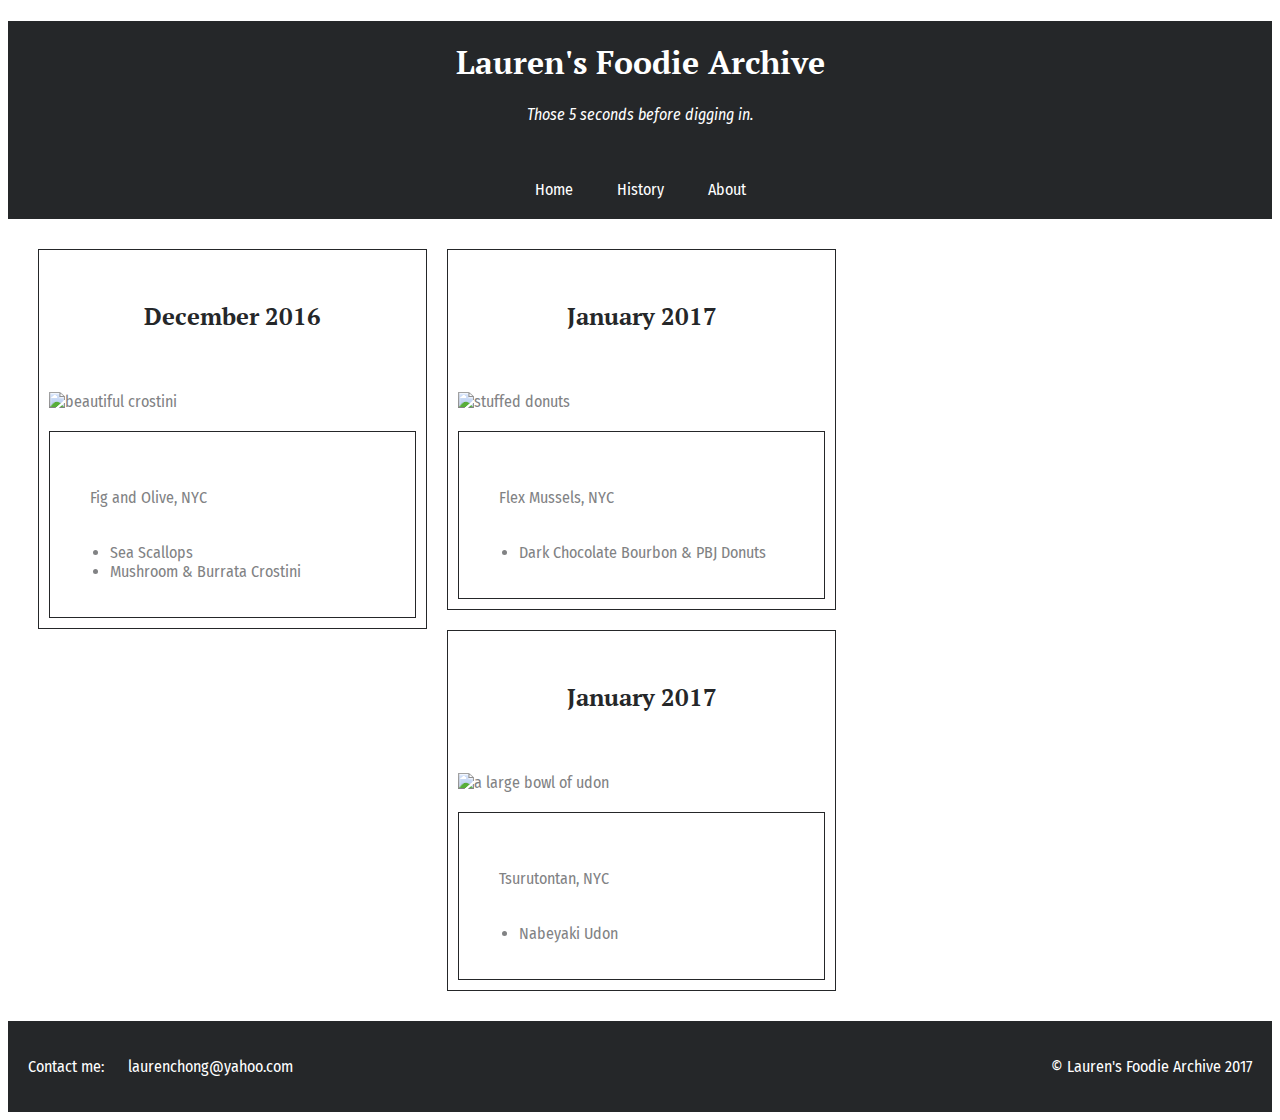
==== unit_6/index.html @ 7562de9a "Unit 6" ====
<!DOCTYPE html>
<html>

<head>
	<link rel="stylesheet" type="text/css" href="css/style.css">
	<title>Lauren's Foodie Journal</title>
</head>

<body>
	<div class="wrapper">

		<header>
			<h1><a href="index.html" class="home">Lauren's Foodie Archive</a></h1>
			<p id="slogan">Those 5 seconds before digging in.</p>
			<nav class="clearfix">
				<a href="index.html">Home</a>
				<a href="history.html">History</a>
				<a href="about.html">About</a>

			</nav>
		</header>

		<main id="three_column" class="clearfix">
			<section id="first" class="column">
				<aside class="date">
					<h2>December 2016</h2>
				</aside>
				<aside class="photo">
					<img src="images/figandolive.jpg"
						alt="beautiful crostini"
						title="food from fig and olive">
				</aside>
				<article class="description">
					<p>Fig and Olive, NYC</p>
					<ul>
						<li>Sea Scallops</li>
						<li>Mushroom & Burrata Crostini</li>
					</ul>
				</article>
			</section>

			<section id="second" class="column">		
				<aside class="date">
					<h2>January 2017</h2>
				</aside>
				<aside class="photo">
					<img src="images/flexmussels.jpg"
					alt="stuffed donuts"
					title="dessert at flex mussels">
				</aside>
				<article class="description">
					<p>Flex Mussels, NYC</p>
					<ul>
						<li>Dark Chocolate Bourbon & PBJ Donuts</li>
					</ul>
				</article>
			</section>

			<section id="third" class="column">
				<aside class="date">
					<h2>January 2017</h2>
				</aside>
				<aside class="photo">
					<img src="images/tsurutontan.jpg"
					alt="a large bowl of udon"
					title="udon">
				</aside>
				<article class="description">
					<p>Tsurutontan, NYC</p>
					<ul>
						<li>Nabeyaki Udon</li>
					</ul>
				</article>
			</section>
		</main>
	
		<footer class="clearfix">
			<p id="contact">Contact me: <a href="mailto:laurenchong@yahoo.com">laurenchong@yahoo.com</a></p>
			<p id="copyright">&copy Lauren's Foodie Archive 2017</p>
		</footer>

	</div>
</body>

</html>
---- unit_6/css/style.css ----
@import url('https://fonts.googleapis.com/css?family=Fira+Sans+Condensed|PT+Serif');

header{
	text-align: center;
	background-color: #252729;
}

aside{
	padding: 20px 0 20px 0;
}

article{
	border: 1px #252729 solid;
	padding: 20px;
}

footer{
	background-color: #252729;
}

section{
	border: 1px #252729 solid;
	padding: 20px;
}

body{
	color: #818284;
	font-family: 'Fira Sans Condensed', sans-serif;
}

h1{
	font-family: 'PT Serif', serif;
	text-align: center;
	color: #FFFFFF;
	padding: 20px 20px 0 20px;
}

h2{
	text-align: center;
	color: #252729;
	font-family: 'PT Serif', serif;
}

p{
	padding: 20px;
}

img{
	display: block;
	width: 400px;
	margin-left: auto;
	margin-right: auto;
}

nav{
	color: #FFFFFF;
	padding: 20px;
}

#slogan{
	font-style: italic;
	color: #FFFFFF;
	padding: 0px 20px 20px 20px;
}

#three_column{
	padding: 20px;
}

#first{
	border: 1px #252729 solid;
	padding: 10px;
	float: left;
	width: 30%;
	margin: 10px;
}

#second{
	border: 1px #252729 solid;
	padding: 10px;
	float: left;
	width: 30%;
	margin: 10px;
}

#third{
	border: 1px #252729 solid;
	padding: 10px;
	float: left;
	width: 30%;
	margin: 10px;
}

.clearfix:after{
	visibility: hidden;
	display: block;
	font-size: 0;
	content: " ";
	clear: both;
	height: 0;
}

#contact{
	float: left;
	color: #FFFFFF;
	padding: 20px;
}

#copyright{
	float: right;
	color: #FFFFFF;
	padding: 20px;
}

a{
	padding: 20px;
}

a:link{
	color: #FFFFFF;
	text-decoration: none;
}

a:active{
	color: #818284;
}

a:visited{
	color: #FFFFFF;
}

a:hover{
	color: #818284;
}

a.home:hover{
	color: #FFFFFF;
}
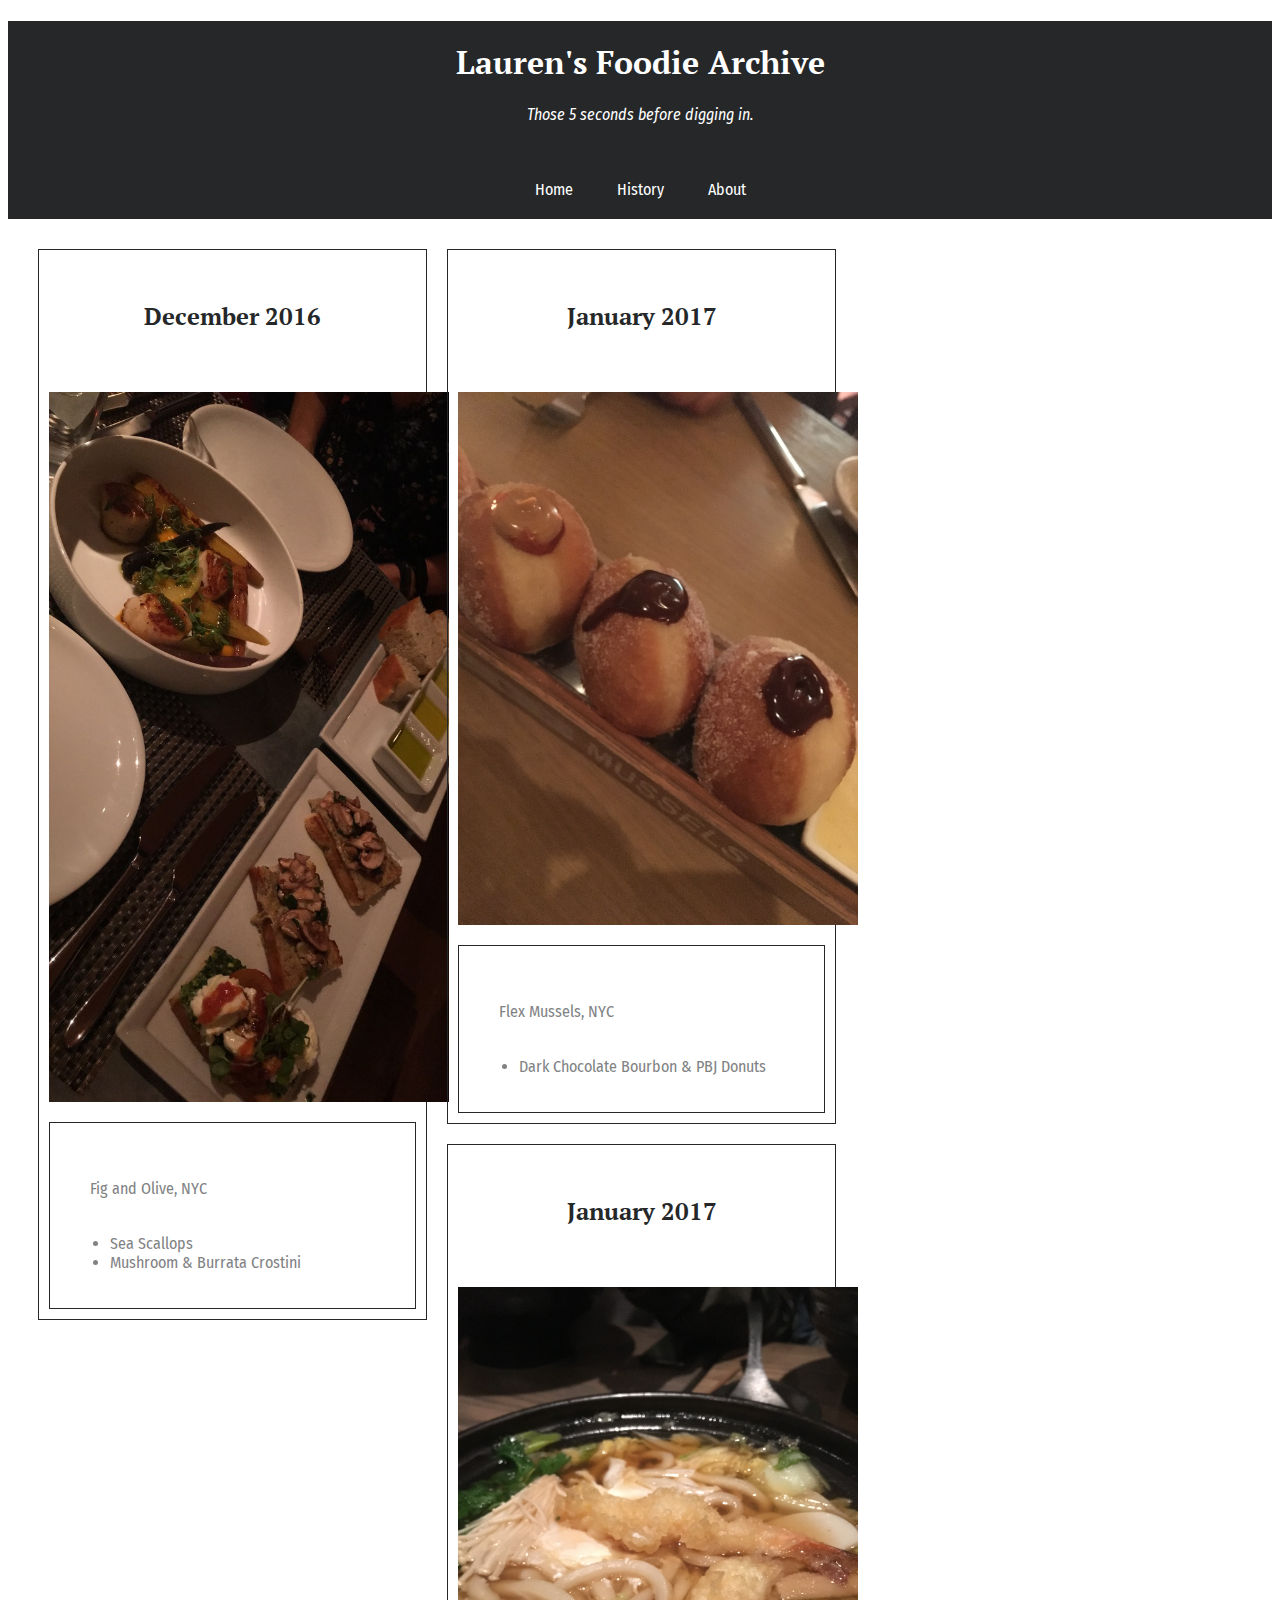
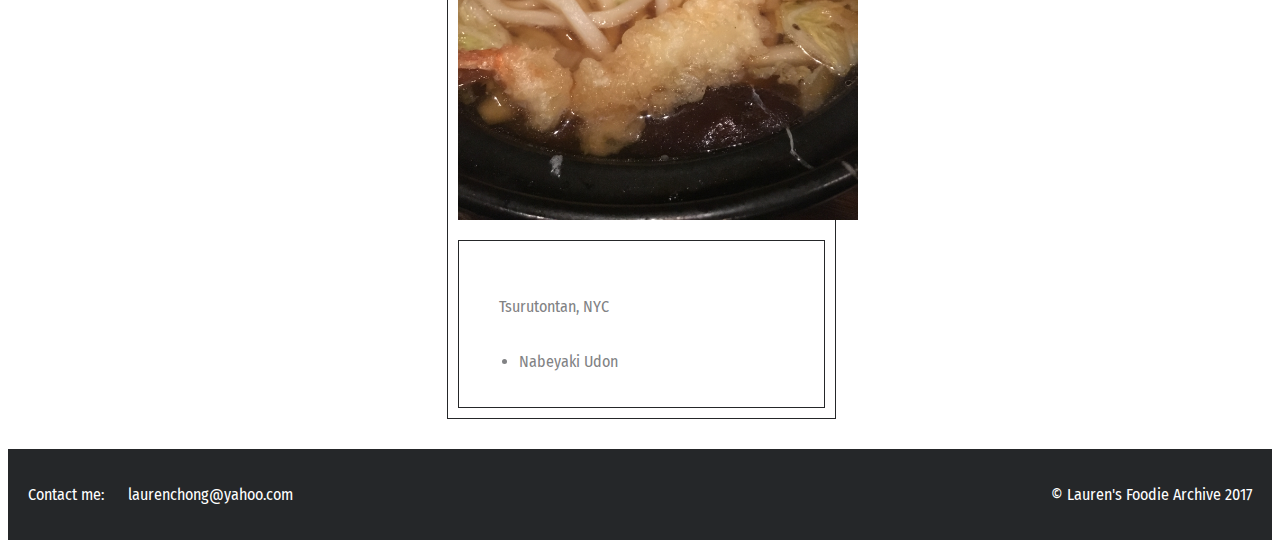
==== commit ebeca7f6: "Unit 7" ====
--- a/unit_6/index.html
+++ b/unit_6/index.html
@@ -1,14 +1,11 @@
 <!DOCTYPE html>
 <html>
-
 <head>
 	<link rel="stylesheet" type="text/css" href="css/style.css">
 	<title>Lauren's Foodie Journal</title>
 </head>
-
 <body>
 	<div class="wrapper">
-
 		<header>
 			<h1><a href="index.html" class="home">Lauren's Foodie Archive</a></h1>
 			<p id="slogan">Those 5 seconds before digging in.</p>
@@ -16,10 +13,8 @@
 				<a href="index.html">Home</a>
 				<a href="history.html">History</a>
 				<a href="about.html">About</a>
-
 			</nav>
 		</header>
-
 		<main id="three_column" class="clearfix">
 			<section id="first" class="column">
 				<aside class="date">
@@ -38,7 +33,6 @@
 					</ul>
 				</article>
 			</section>
-
 			<section id="second" class="column">		
 				<aside class="date">
 					<h2>January 2017</h2>
@@ -55,7 +49,6 @@
 					</ul>
 				</article>
 			</section>
-
 			<section id="third" class="column">
 				<aside class="date">
 					<h2>January 2017</h2>
@@ -73,13 +66,10 @@
 				</article>
 			</section>
 		</main>
-	
 		<footer class="clearfix">
 			<p id="contact">Contact me: <a href="mailto:laurenchong@yahoo.com">laurenchong@yahoo.com</a></p>
 			<p id="copyright">&copy Lauren's Foodie Archive 2017</p>
 		</footer>
-
 	</div>
 </body>
-
 </html>